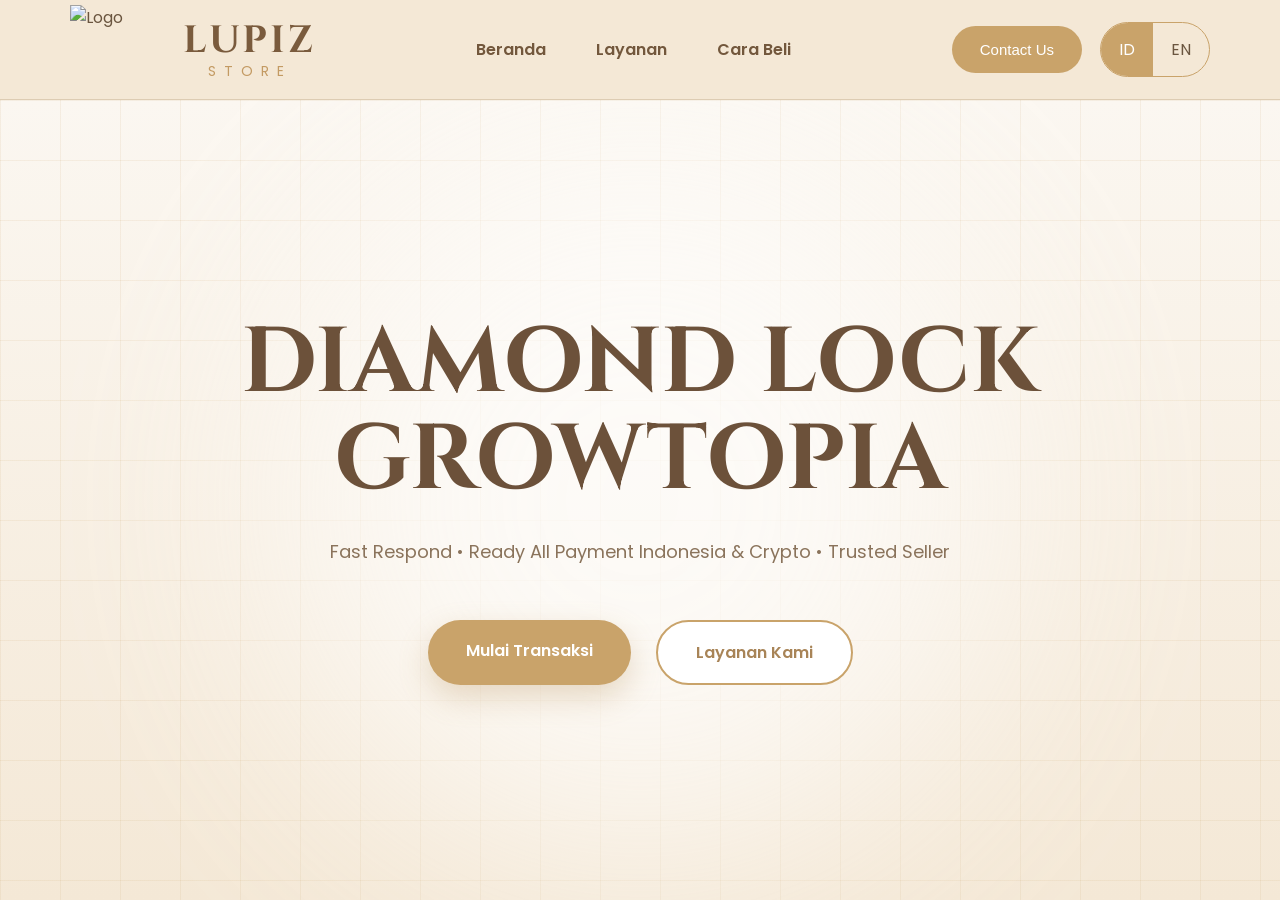
==== index.html @ 0f0ad0d8 "Add files via upload" ====
<!DOCTYPE html>
<html lang="id">

<head>
    <meta charset="UTF-8">
    <meta name="viewport" content="width=device-width, initial-scale=1.0">

    <title>Lupiz Store</title>

    <link rel="preconnect" href="https://fonts.googleapis.com">
    <link rel="preconnect" href="https://fonts.gstatic.com" crossorigin>

    <link href="https://fonts.googleapis.com/css2?family=Poppins:wght@400;500;600&family=Cinzel:wght@500;700&display=swap" rel="stylesheet">

    <link rel="stylesheet" href="store.css">

</head>

<body>

<header>

    <div class="logo">

        <img src="d:\Lupiz\New folder\logo.png" alt="Logo">

        <div class="logo-text">

            <h2>LUPIZ</h2>
            <span>STORE</span>

        </div>

    </div>
    
    <nav>

    <a href="index.html">Beranda</a>

    <a href="layanan.html">Layanan</a>

    <a href="carabeli.html">Cara Beli</a>

</nav>

    <div class="right">

        <button>Contact Us</button>

        <div class="language">

            <span class="active">ID</span>
            <span>EN</span>

        </div>

    </div>

</header>

<section class="hero">

    <div class="content">

        <h1>
            DIAMOND LOCK<br>
            GROWTOPIA
        </h1>

        <p>
            Fast Respond • Ready All Payment Indonesia & Crypto • Trusted Seller
        </p>

        <div class="buttons">

            <a href="transaksi.html" class="btn-primary">
                Mulai Transaksi
            </a>

            <a href="layanan.html" class="btn-secondary">
                Layanan Kami
            </a>

        </div>

    </div>

</section>

</body>
</html>
---- store.css ----
*{
    margin:0;
    padding:0;
    box-sizing:border-box;
}

body{

    font-family:'Poppins',sans-serif;

    background:#F8F3EB;

    color:#6A553F;

}

/*===================== NAVBAR =====================*/

header{

    width:100%;
    height:100px;

    background:#F4E8D6;

    display:flex;

    justify-content:space-between;

    align-items:center;

    padding:0 70px;

    border-bottom:1px solid #DDCCB3;

}

.logo{

    display:flex;

    align-items:center;

    gap:23px;

}

.logo img{

    width:90px;

    height:90px;

    object-fit:contain;

}

.logo-text{

    line-height:1;

}

.logo-text h2{

    font-family:'Cinzel',serif;

    font-size:38px;

    letter-spacing:3px;

    color:#7A5B3D;

}

.logo-text span{

    display:block;

    text-align:center;

    margin-top:4px;

    letter-spacing:8px;

    font-size:14px;

    color:#C39A63;

}

nav{

    display:flex;

    gap:50px;

}

nav a{

    text-decoration:none;

    color:#72573C;

    font-weight:600;

    transition:.3s;

}

nav a:hover{

    color:#B58B55;

}

.right{

    display:flex;

    align-items:center;

    gap:18px;

}

button{

    background:#C9A36A;

    color:white;

    border:none;

    border-radius:40px;

    padding:15px 28px;

    font-size:15px;

    cursor:pointer;

    transition:.3s;

}

button:hover{

    background:#B18B56;

}

.language{

    display:flex;

    overflow:hidden;

    border-radius:35px;

    border:1px solid #C9A36A;

}

.language span{

    padding:14px 18px;

}

.language .active{

    background:#C9A36A;

    color:white;

}

/*===================== HERO =====================*/

.hero{

    height:calc(100vh - 100px);

    display:flex;

    justify-content:center;

    align-items:center;

    text-align:center;

    position:relative;

    overflow:hidden;

    background:

    linear-gradient(180deg,#FBF7F1,#F4E8D6);

}

/* Grid */

.hero::before{

    content:"";

    position:absolute;

    inset:0;

    background-image:

    linear-gradient(rgba(201,163,106,.12) 1px, transparent 1px),

    linear-gradient(90deg, rgba(201,163,106,.12) 1px, transparent 1px);

    background-size:60px 60px;

}

/* Glow */

.hero::after{

    content:"";

    position:absolute;

    width:700px;

    height:700px;

    background:white;

    border-radius:50%;

    filter:blur(120px);

    opacity:.7;

}

.content{

    position:relative;

    z-index:2;

}

.content h1{

    font-family:'Cinzel',serif;

    font-size:92px;

    line-height:1.05;

    color:#6C513A;

}

.content p{

    margin-top:30px;

    font-size:18px;

    color:#8A735B;

}

.buttons{

    margin-top:55px;

    display:flex;

    justify-content:center;

    gap:25px;

}

.buttons a{

    text-decoration:none;

    padding:18px 38px;

    border-radius:45px;

    font-weight:600;

    transition:.3s;

}

.btn-primary{

    background:#C9A36A;

    color:white;

    box-shadow:0 12px 30px rgba(183,144,86,.3);

}

.btn-primary:hover{

    transform:translateY(-4px);

}

.btn-secondary{

    border:2px solid #C9A36A;

    color:#A88457;

    background:white;

}

.btn-secondary:hover{

    background:#C9A36A;

    color:white;

}

/*======================*/

.service{

padding:100px 10%;

text-align:center;

background:#F8F3EB;

min-height:100vh;

}

.service h1{

font-family:'Cinzel',serif;

font-size:60px;

color:#6B513A;

margin-bottom:20px;

}

.service>p{

color:#8B755B;

margin-bottom:50px;

font-size:18px;

}

.card{

max-width:650px;

margin:auto;

background:white;

padding:45px;

border-radius:20px;

box-shadow:0 15px 35px rgba(0,0,0,.08);

border:1px solid #E7D7BF;

}

.card h2{

margin-bottom:15px;

color:#6B513A;

}

.card p{

margin-bottom:30px;

color:#7D6952;

}

.wa-button{

display:inline-block;

padding:16px 35px;

background:#25D366;

color:white;

text-decoration:none;

font-weight:600;

border-radius:40px;

transition:.3s;

}

.wa-button:hover{

background:#1ebd5a;

transform:translateY(-4px);

}

.info{

display:grid;

grid-template-columns:repeat(3,1fr);

gap:30px;

margin-top:60px;

}

.box{

background:white;

padding:30px;

border-radius:18px;

box-shadow:0 10px 25px rgba(0,0,0,.06);

border:1px solid #E7D7BF;

}

.box h3{

margin-bottom:15px;

color:#6B513A;

}

.box ul{

list-style:none;

}

.box li{

padding:8px 0;

color:#7A6958;

}

.box p{

margin:8px 0;

color:#7A6958;

}

@media(max-width:900px){

.info{

grid-template-columns:1fr;

}

.service h1{

font-size:42px;

}

}

/*======================
      TRANSAKSI
======================*/

.product{

    padding:90px 10%;

    text-align:center;

    background:#F8F3EB;

    min-height:100vh;

}

.product h1{

    font-family:'Cinzel',serif;

    font-size:60px;

    color:#6A533D;

}

.product p{

    margin-top:15px;

    color:#8C7358;

}

.product-container{

    display:grid;

    grid-template-columns:repeat(2,1fr);

    gap:40px;

    margin-top:60px;

}

.card{

    background:white;

    padding:35px;

    border-radius:20px;

    border:1px solid #E7D7BF;

    box-shadow:0 10px 25px rgba(0,0,0,.08);

    transition:.3s;

}

.card:hover{

    transform:translateY(-8px);

}

.card img{

    width:140px;

    margin-bottom:20px;

}

.card h2{

    color:#6B533E;

    margin-bottom:10px;

}

.card h3{

    color:#B58B55;

    margin-bottom:20px;

}

.card p{

    margin-bottom:30px;

    color:#7A6958;

}

.card a{

    display:inline-block;

    padding:14px 35px;

    background:#C9A36A;

    color:white;

    text-decoration:none;

    border-radius:40px;

    transition:.3s;

}

.card a:hover{

    background:#B18B56;

}

@media(max-width:900px){

.product-container{

grid-template-columns:1fr;

}

.product h1{

font-size:42px;

}

}
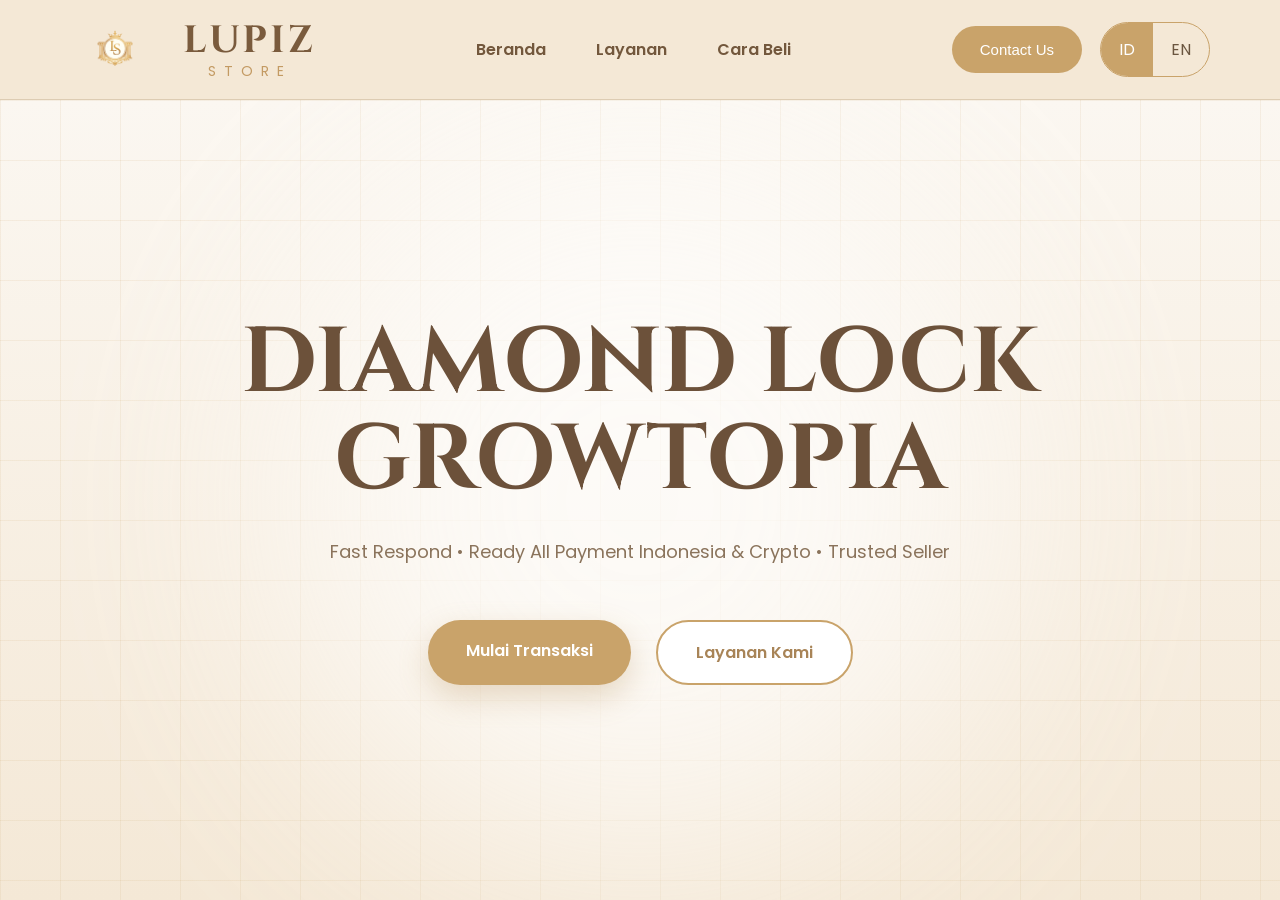
==== commit c28bffab: "Update index.html" ====
--- a/index.html
+++ b/index.html
@@ -22,7 +22,7 @@
 
     <div class="logo">
 
-        <img src="d:\Lupiz\New folder\logo.png" alt="Logo">
+        <img src="logo.png" alt="Logo">
 
         <div class="logo-text">
 
@@ -88,4 +88,4 @@
 </section>
 
 </body>
-</html>+</html>
